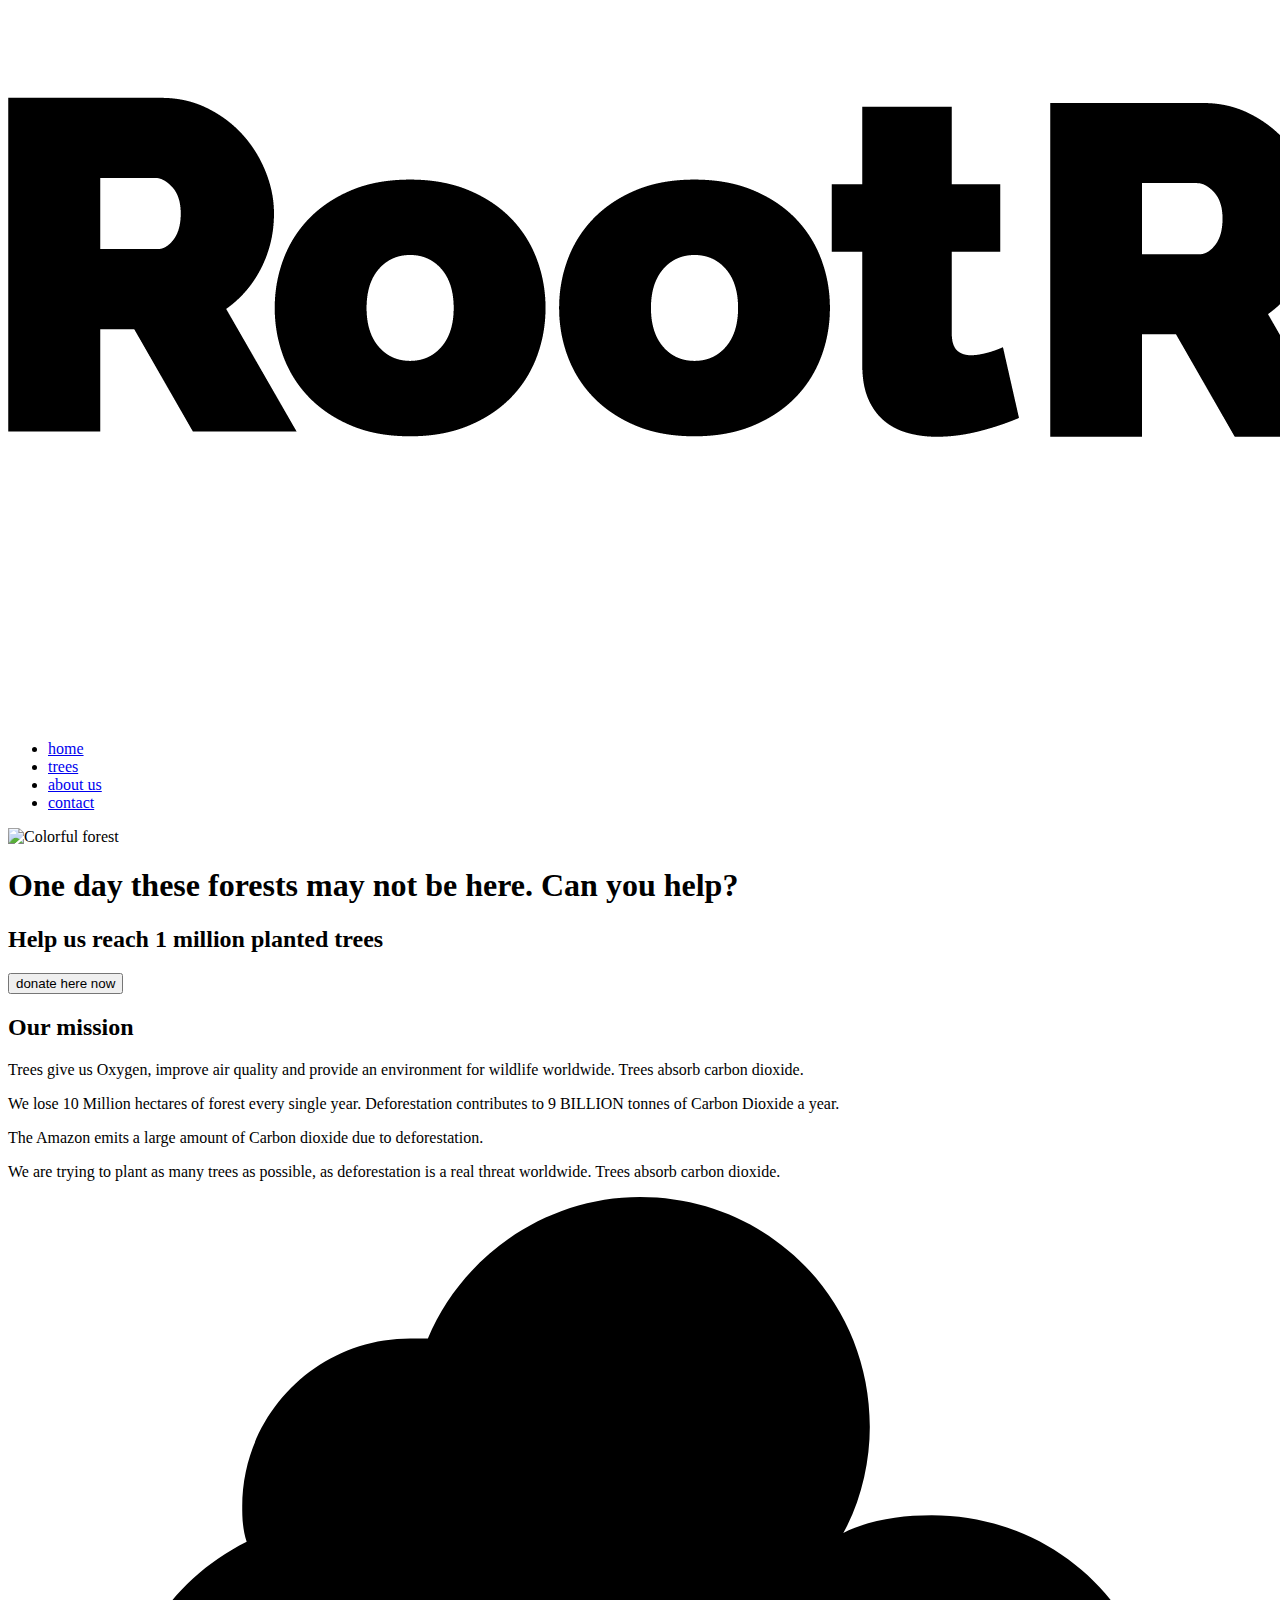
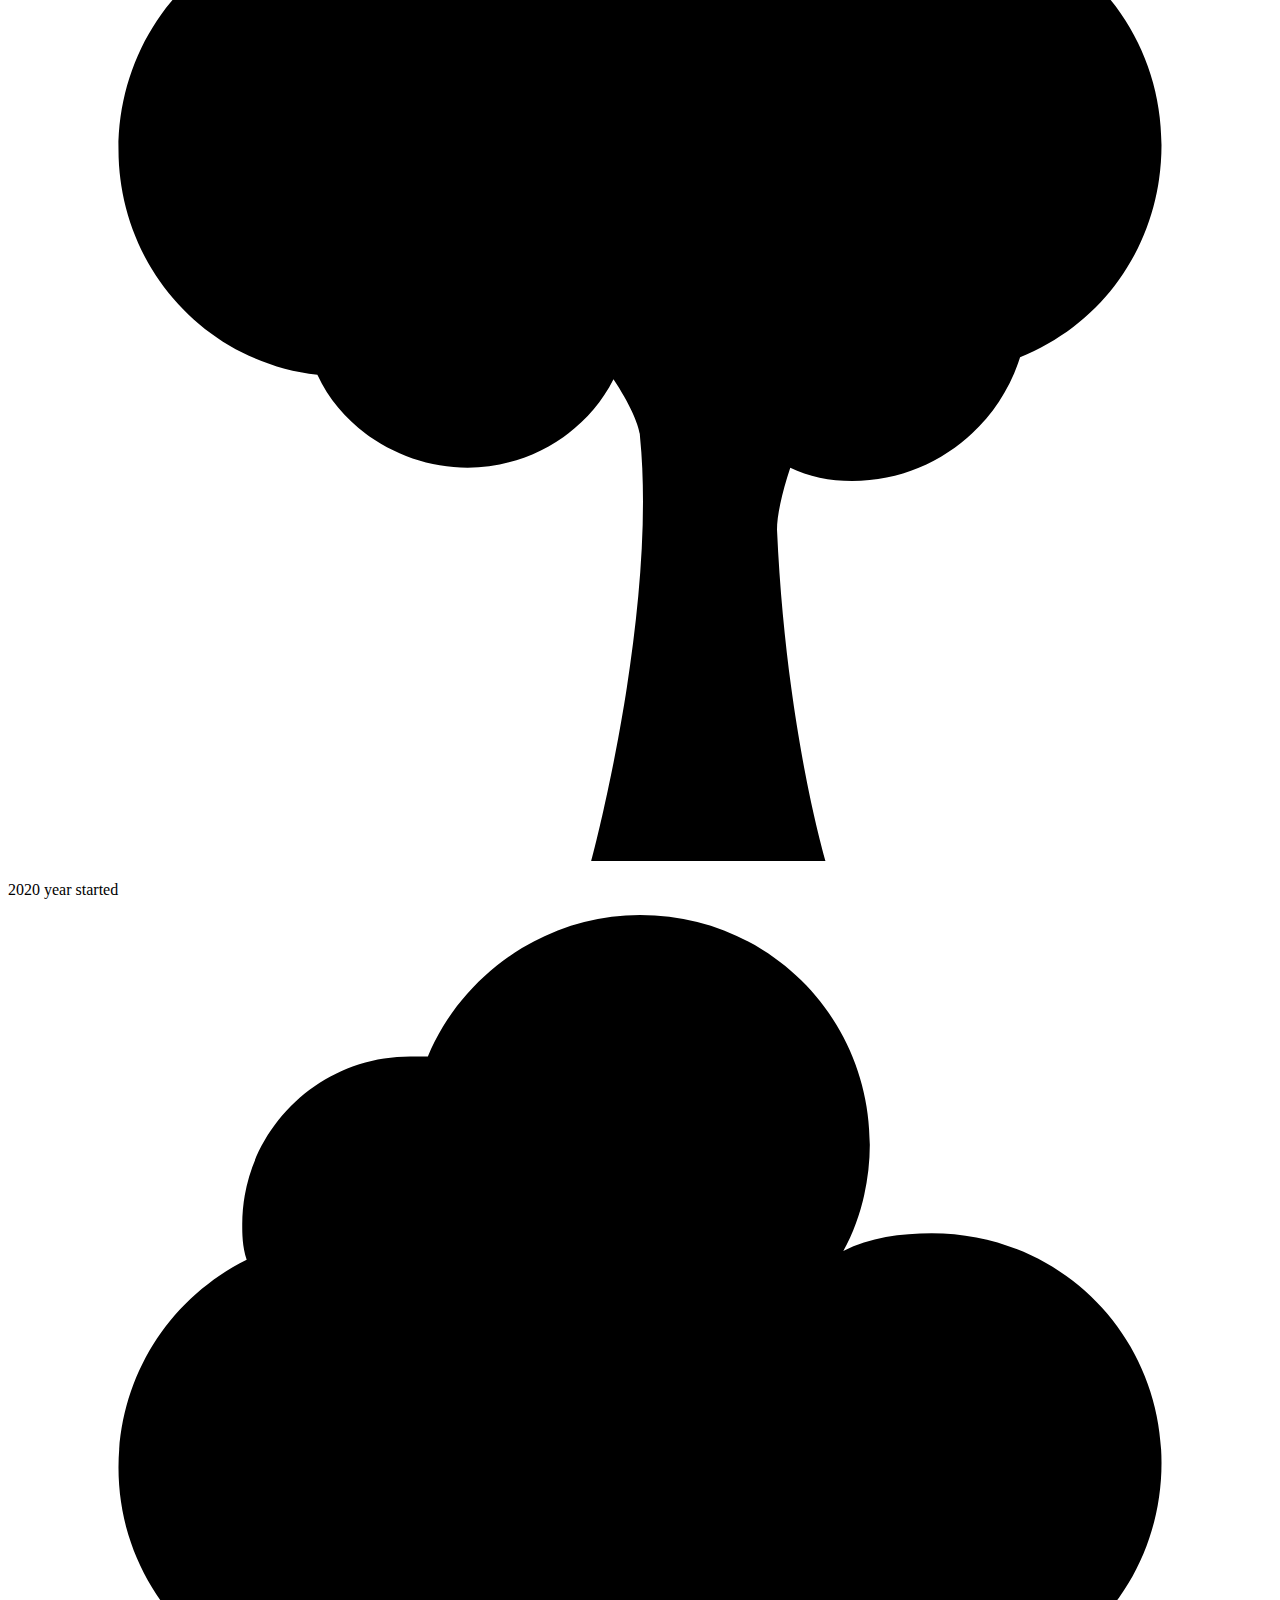
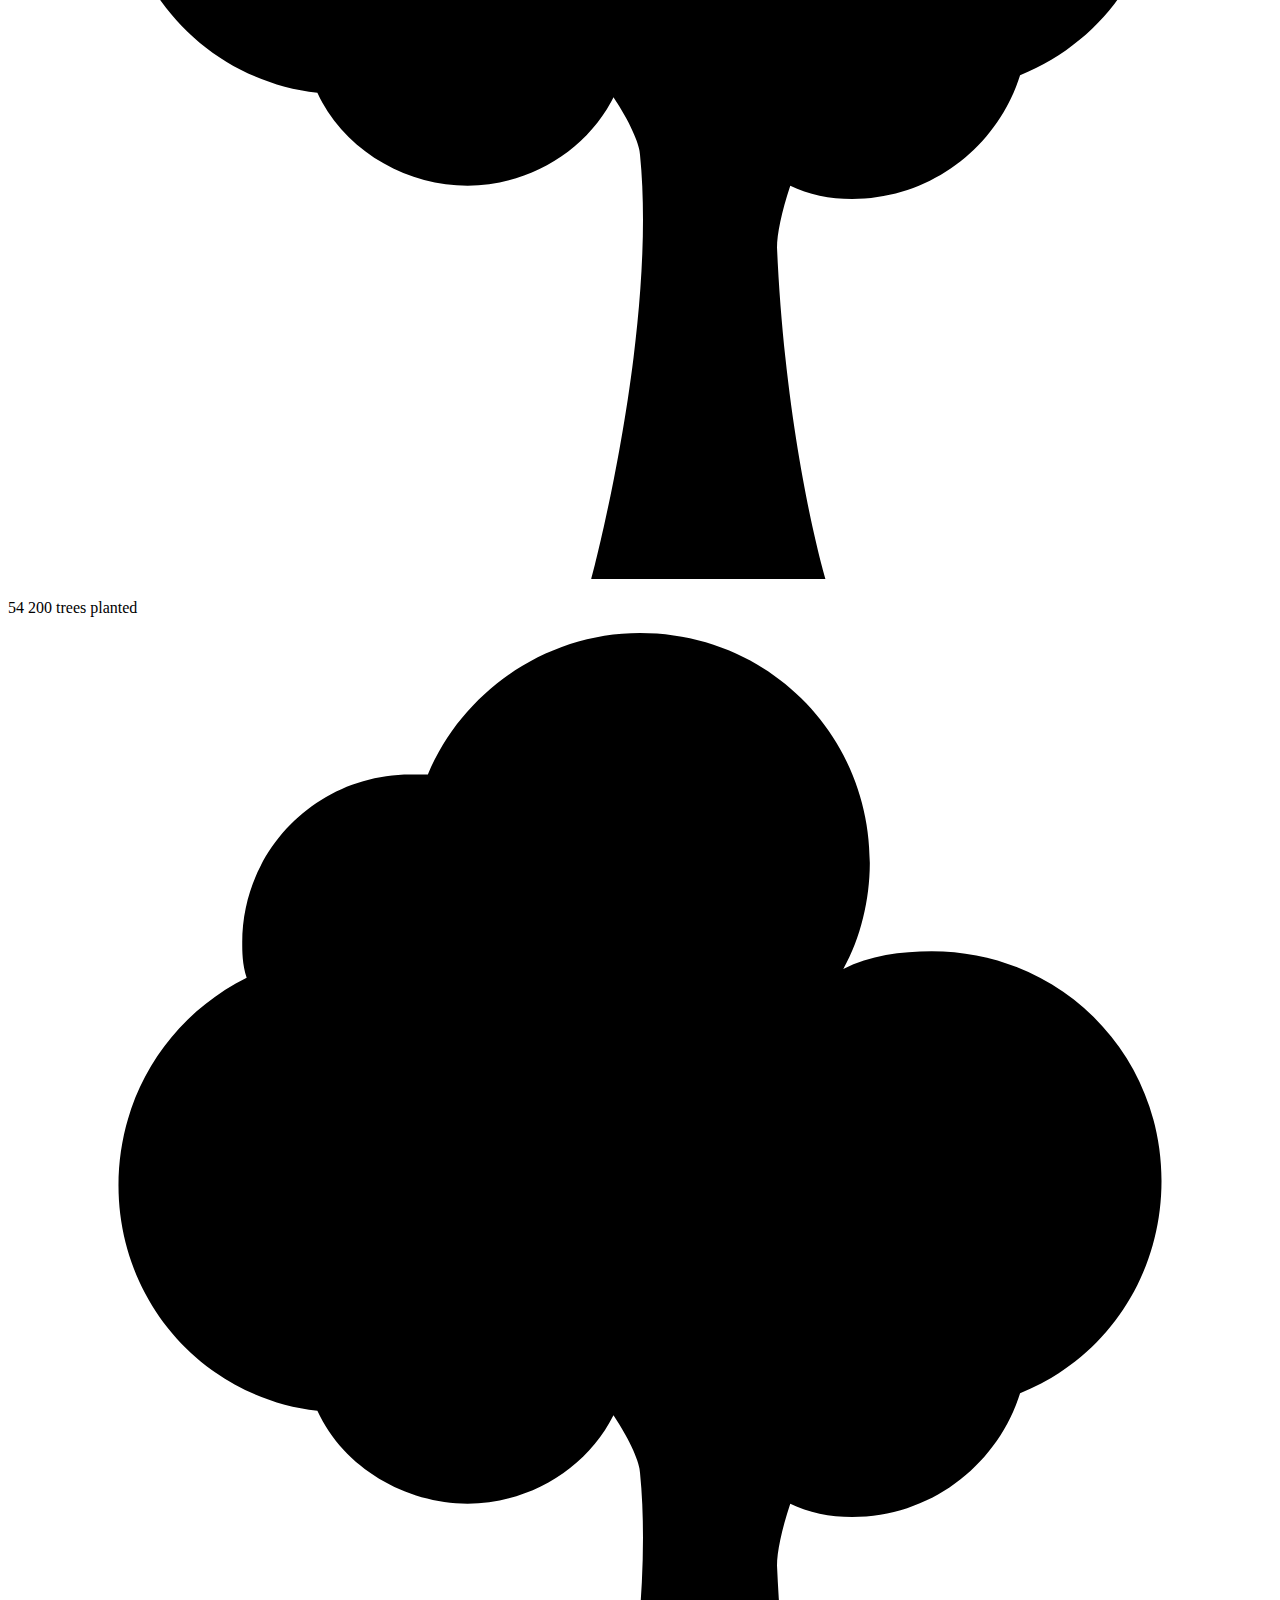
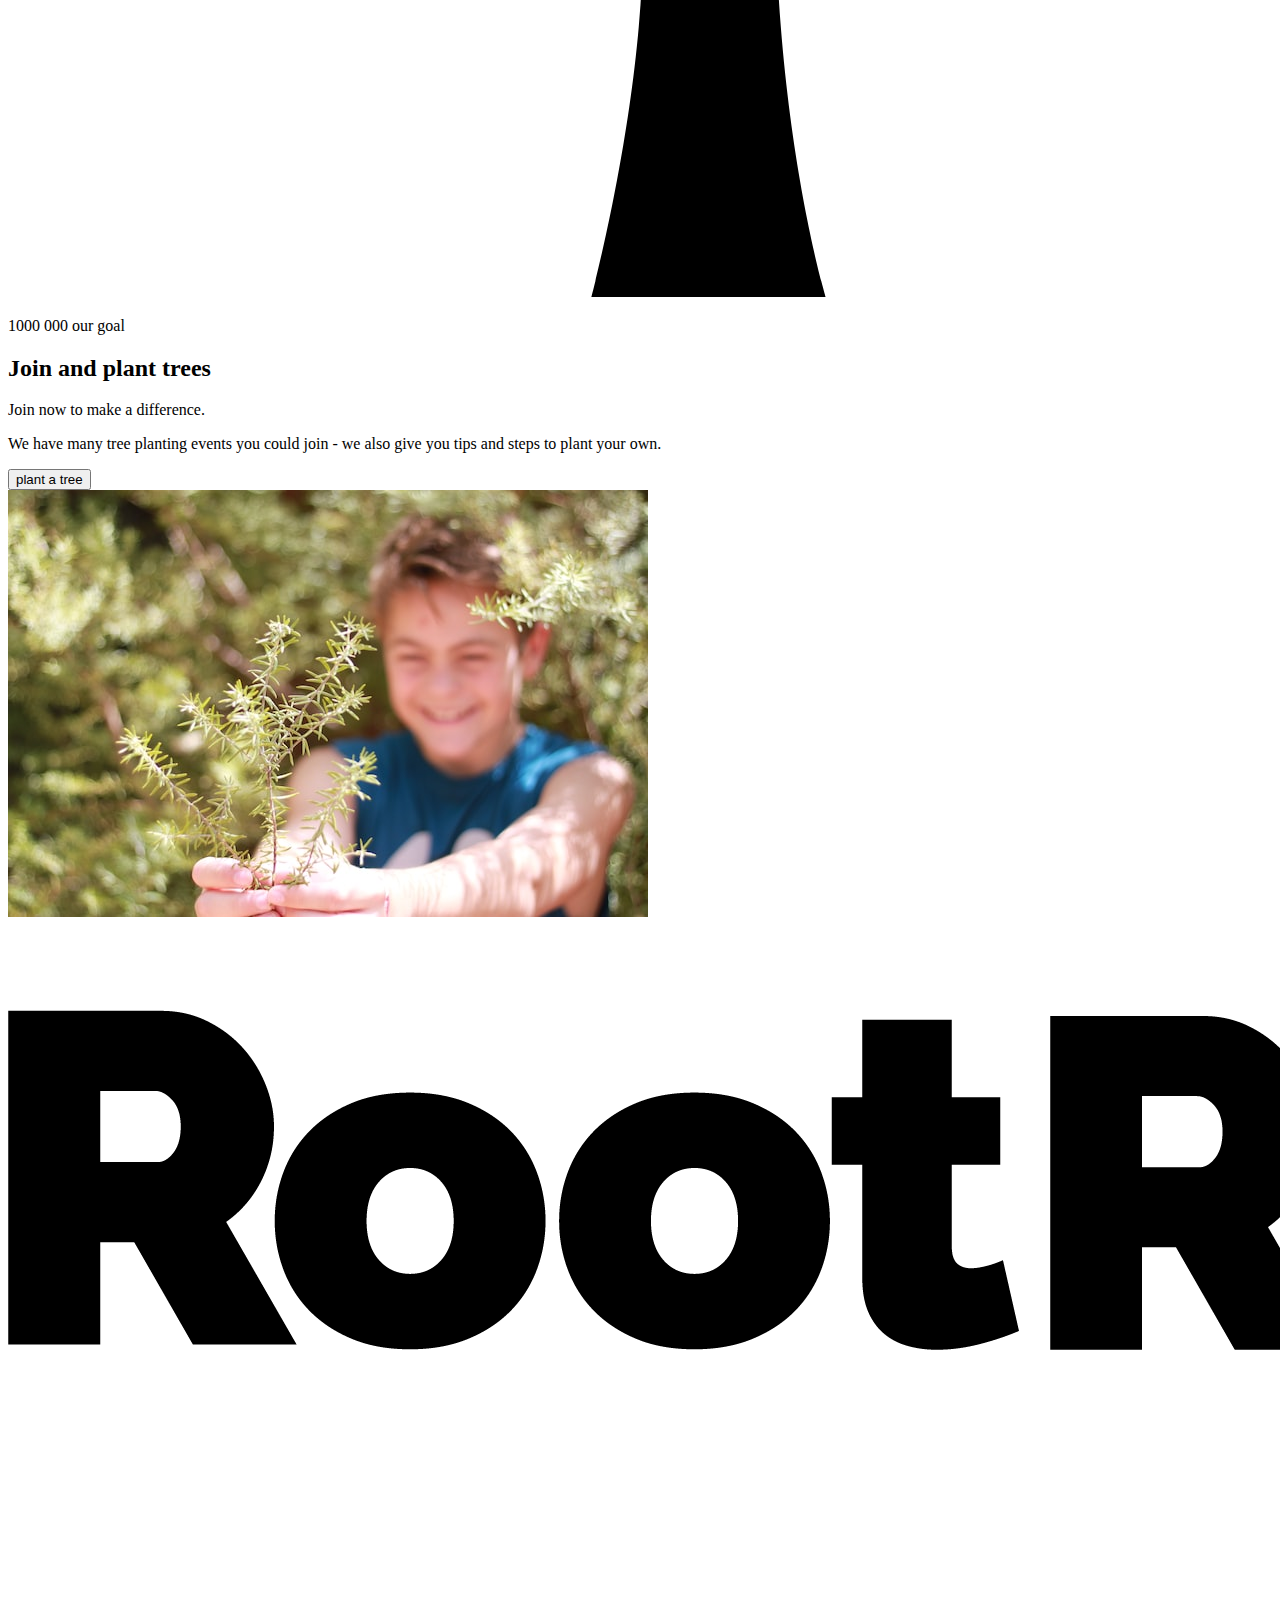
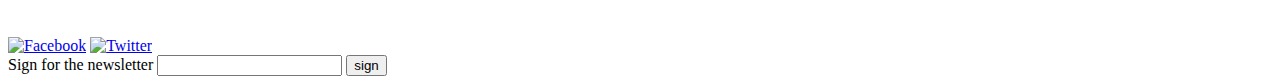
==== index.html @ b2f01d82 "Update index.html" ====
<!DOCTYPE html>
<html lang="en">
<head>
    <meta charset="UTF-8">
    <meta name="viewport" content="width=device-width, initial-scale=1.0">
    <meta name="description" content="RootRise: Restoring forests and empowering communities through tree planting and education.">
    <title>RootRise | Restoring Forests</title>
    <link rel="stylesheet" href="styles.css">
</head>
<body>
    <header>
        <div class="logo">
            <img src="assets/logo.png" alt="RootRise Logo">
        </div>  
        <nav>
            <ul>
                <li><a href="index.html">home</a></li>
                <li><a href="trees.html">trees</a></li>
                <li><a href="about.html">about us</a></li>
                <li><a href="contact.html">contact</a></li>
            </ul>
        </nav>
    </header>
    <main>
        <section class="hero">
            <img src="assets/forest.jpg" alt="Colorful forest">
            <div class="hero-text">
                <h1>One day these forests may not be here. Can you help?</h1>
            </div>
            <div class="hero-donate">
                <h2>Help us reach 1 million planted trees</h2>
                <button>donate here now</button>
            </div>
        </section>
        <section class="mission">
            <h2>Our mission</h2>
            <p>Trees give us Oxygen, improve air quality and provide an environment for wildlife worldwide. Trees absorb carbon dioxide.</p>
            <p>We lose 10 Million hectares of forest every single year. Deforestation contributes to 9 BILLION tonnes of Carbon Dioxide a year.</p>
            <p>The Amazon emits a large amount of Carbon dioxide due to deforestation.</p>
            <p>We are trying to plant as many trees as possible, as deforestation is a real threat worldwide. Trees absorb carbon dioxide.</p>
            <div class="stats">
                <div class="stat">
                    <img src="assets/tree-svgrepo-com.svg" alt="Tree icon">
                    <p>2020 year started</p>
                </div>
                <div class="stat">
                    <img src="assets/tree-svgrepo-com.svg" alt="Tree icon">
                    <p>54 200 trees planted</p>
                </div>
                <div class="stat">
                    <img src="assets/tree-svgrepo-com.svg" alt="Tree icon">
                    <p>1000 000 our goal</p>
                </div>
            </div>
        </section>
        <section class="join">
            <div class="join-text">
                <h2>Join and plant trees</h2>
                <p>Join now to make a difference.</p>
                <p>We have many tree planting events you could join - we also give you tips and steps to plant your own.</p>
                <button>plant a tree</button>
            </div>
            <div class="join-image">
                <img src="assets/planting.jpg" alt="Person holding a small plant">
            </div>
        </section>
    </main>
    <footer>
        <div class="footer-logo">
            <img src="assets/logo.png" alt="RootRise Logo">
        </div>
        <div class="social-media">
            <a href="#"><img src="assets/facebook-icon.png" alt="Facebook"></a>
            <a href="#"><img src="assets/twitter-icon.png" alt="Twitter"></a>
        </div>
        <div class="newsletter">
            <form>
                <label for="email">Sign for the newsletter</label>
                <input type="email" id="email" name="email">
                <button type="submit">sign</button>
            </form>
        </div>
    </footer>
</body>
</html>
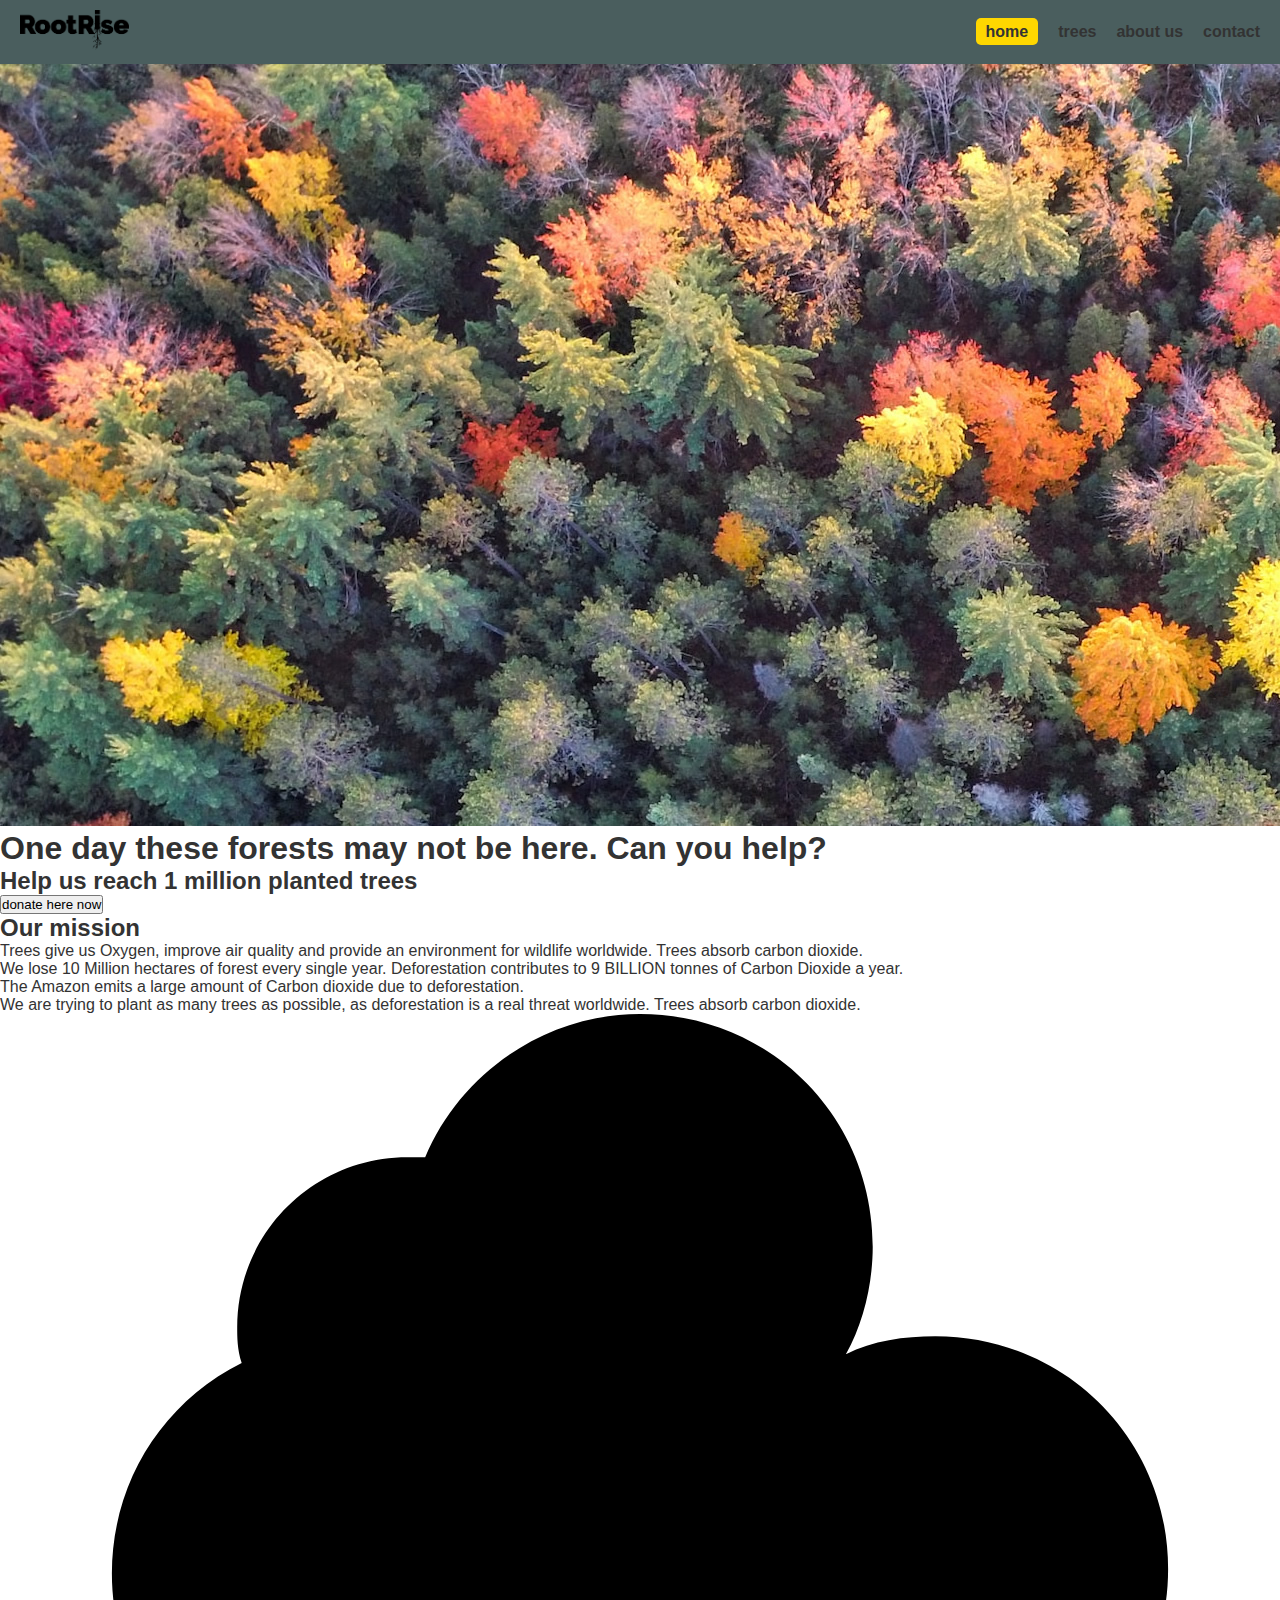
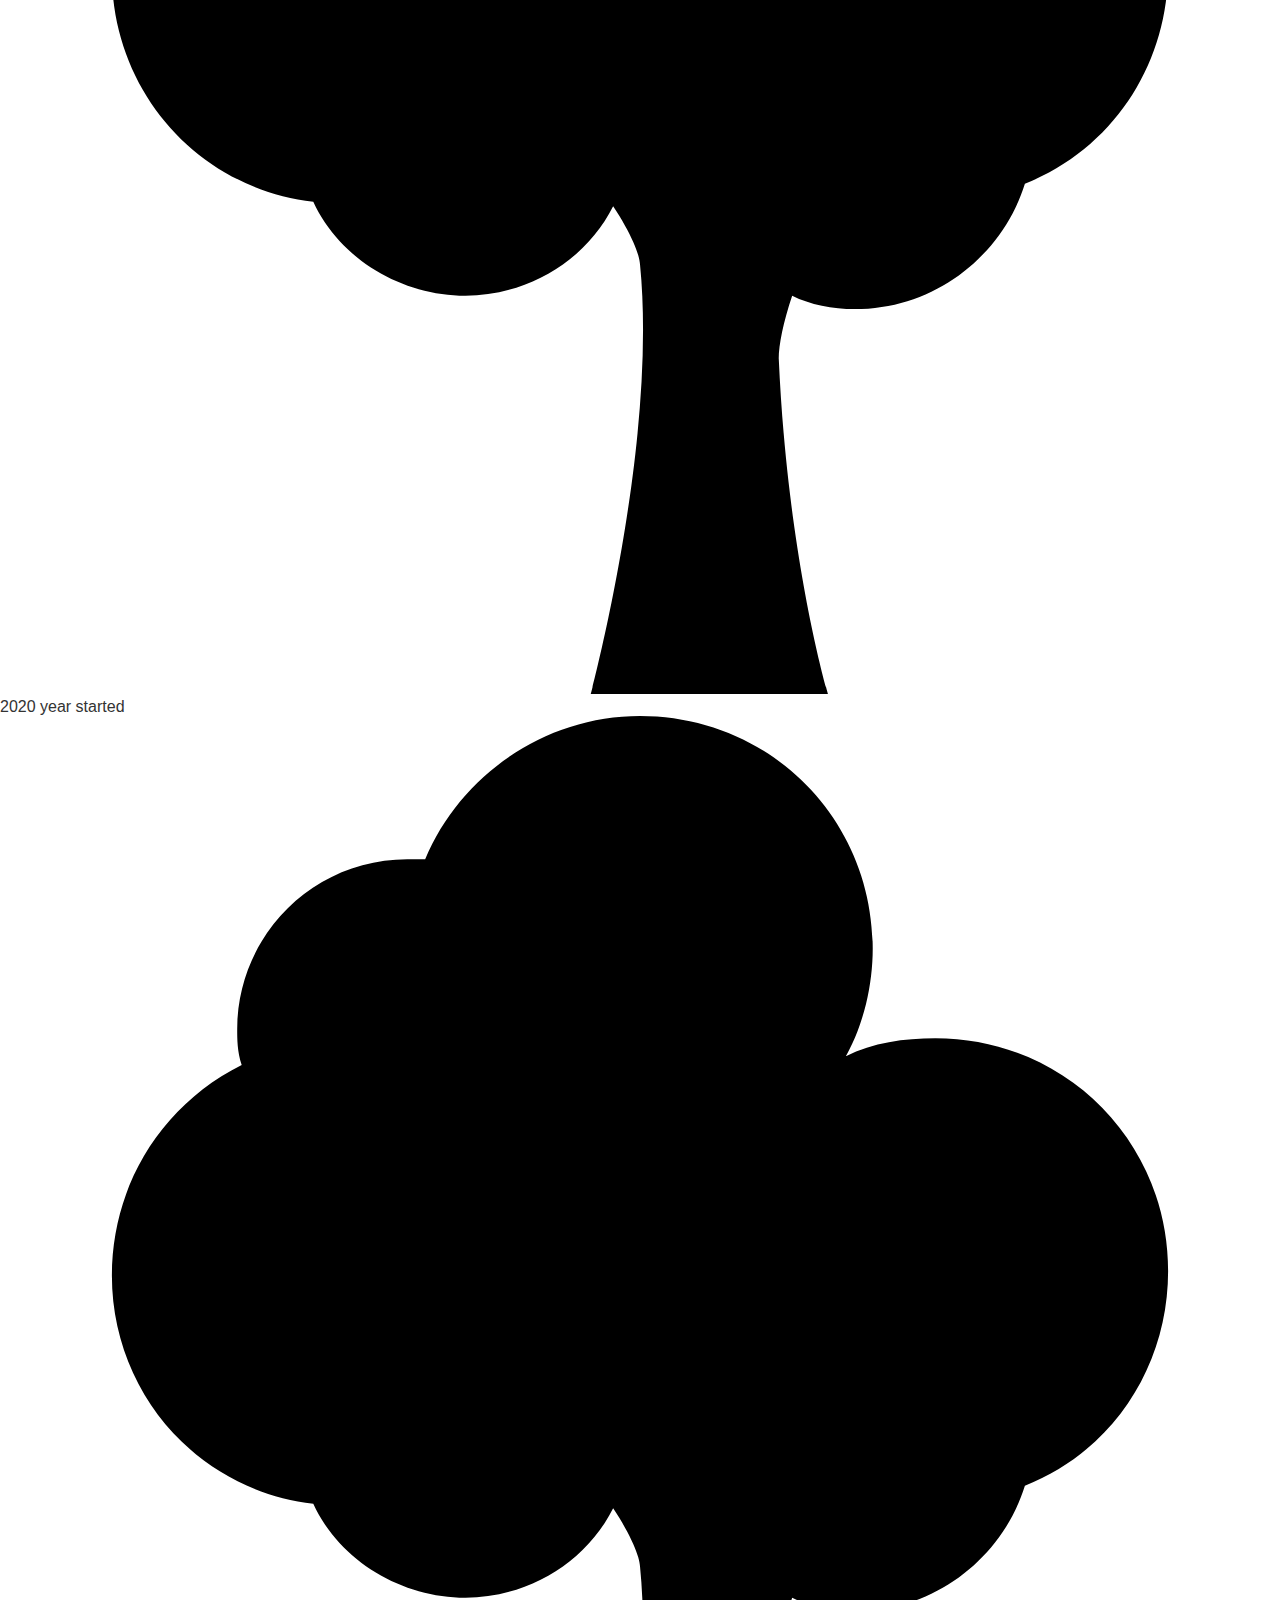
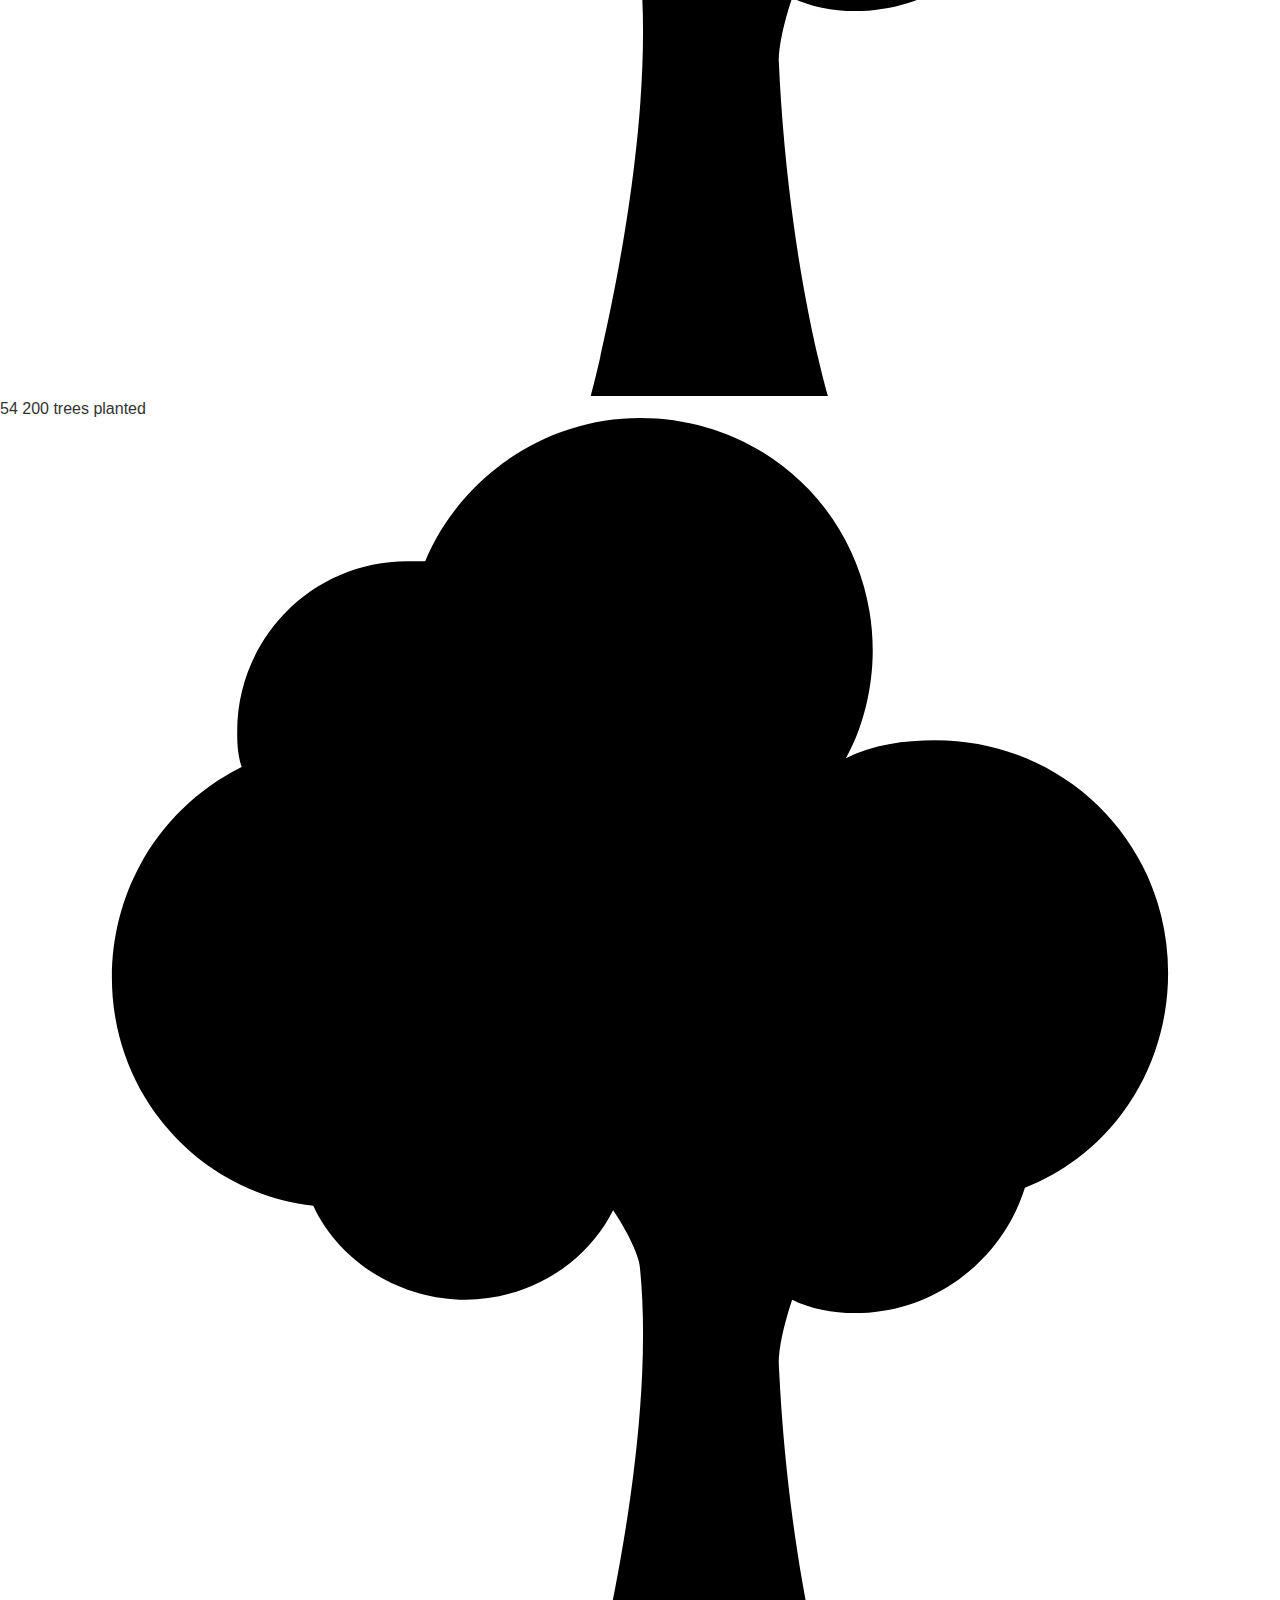
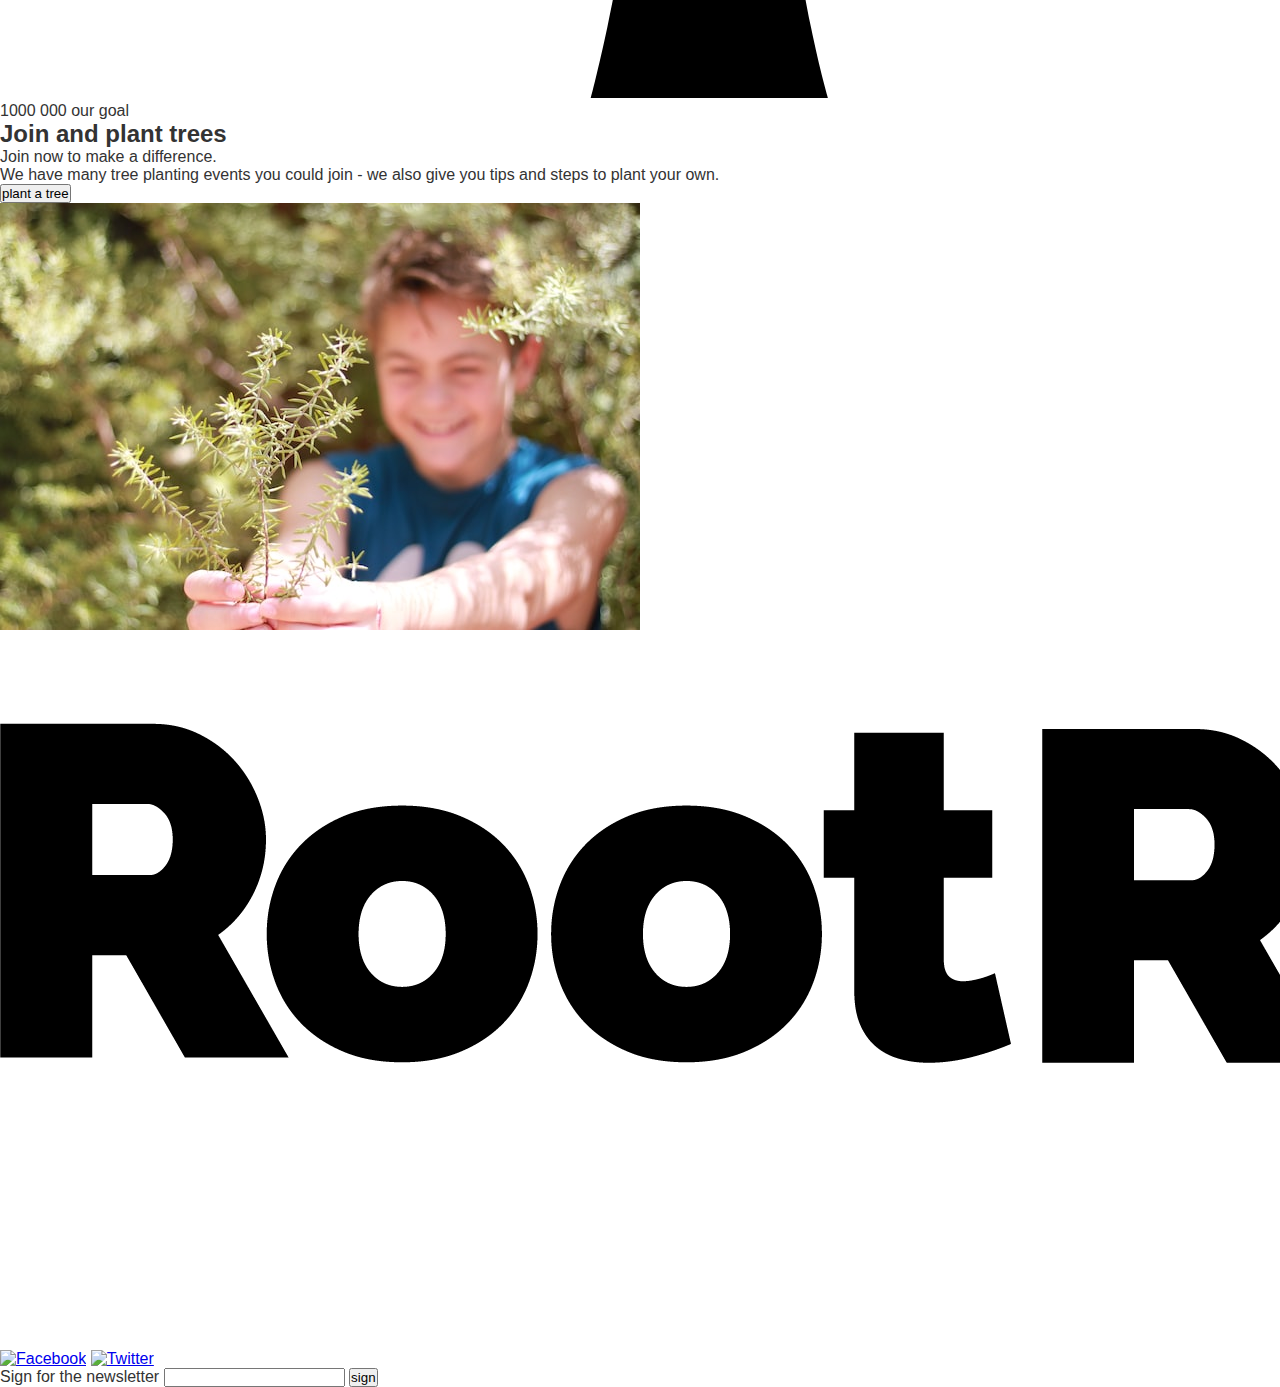
==== commit 948db8d7: "Update index.html" ====
--- a/index.html
+++ b/index.html
@@ -14,7 +14,7 @@
         </div>  
         <nav>
             <ul>
-                <li><a href="index.html">home</a></li>
+                <li><a href="index.html" class="active">home</a></li>
                 <li><a href="trees.html">trees</a></li>
                 <li><a href="about.html">about us</a></li>
                 <li><a href="contact.html">contact</a></li>
--- a/styles.css
+++ b/styles.css
@@ -0,0 +1,46 @@
+/* Reset default styles */
+* {
+    margin: 0;
+    padding: 0;
+    box-sizing: border-box;
+}
+
+body {
+    font-family: Arial, sans-serif;
+    color: #333;
+}
+
+/* Header */
+header {
+    background-color: #4A5E5E;
+    padding: 10px 20px;
+    display: flex;
+    justify-content: space-between;
+    align-items: center;
+}
+
+.logo img {
+    height: 40px;
+}
+
+nav ul {
+    list-style: none;
+    display: flex;
+    gap: 20px;
+}
+
+nav a {
+    color: #333;
+    text-decoration: none;
+    font-weight: bold;
+}
+
+nav a:hover {
+    color: #FFD700;
+}
+/* Highlight active nav link */
+nav ul li a.active {
+    background-color: #FFD700;
+    padding: 5px 10px;
+    border-radius: 5px;
+}
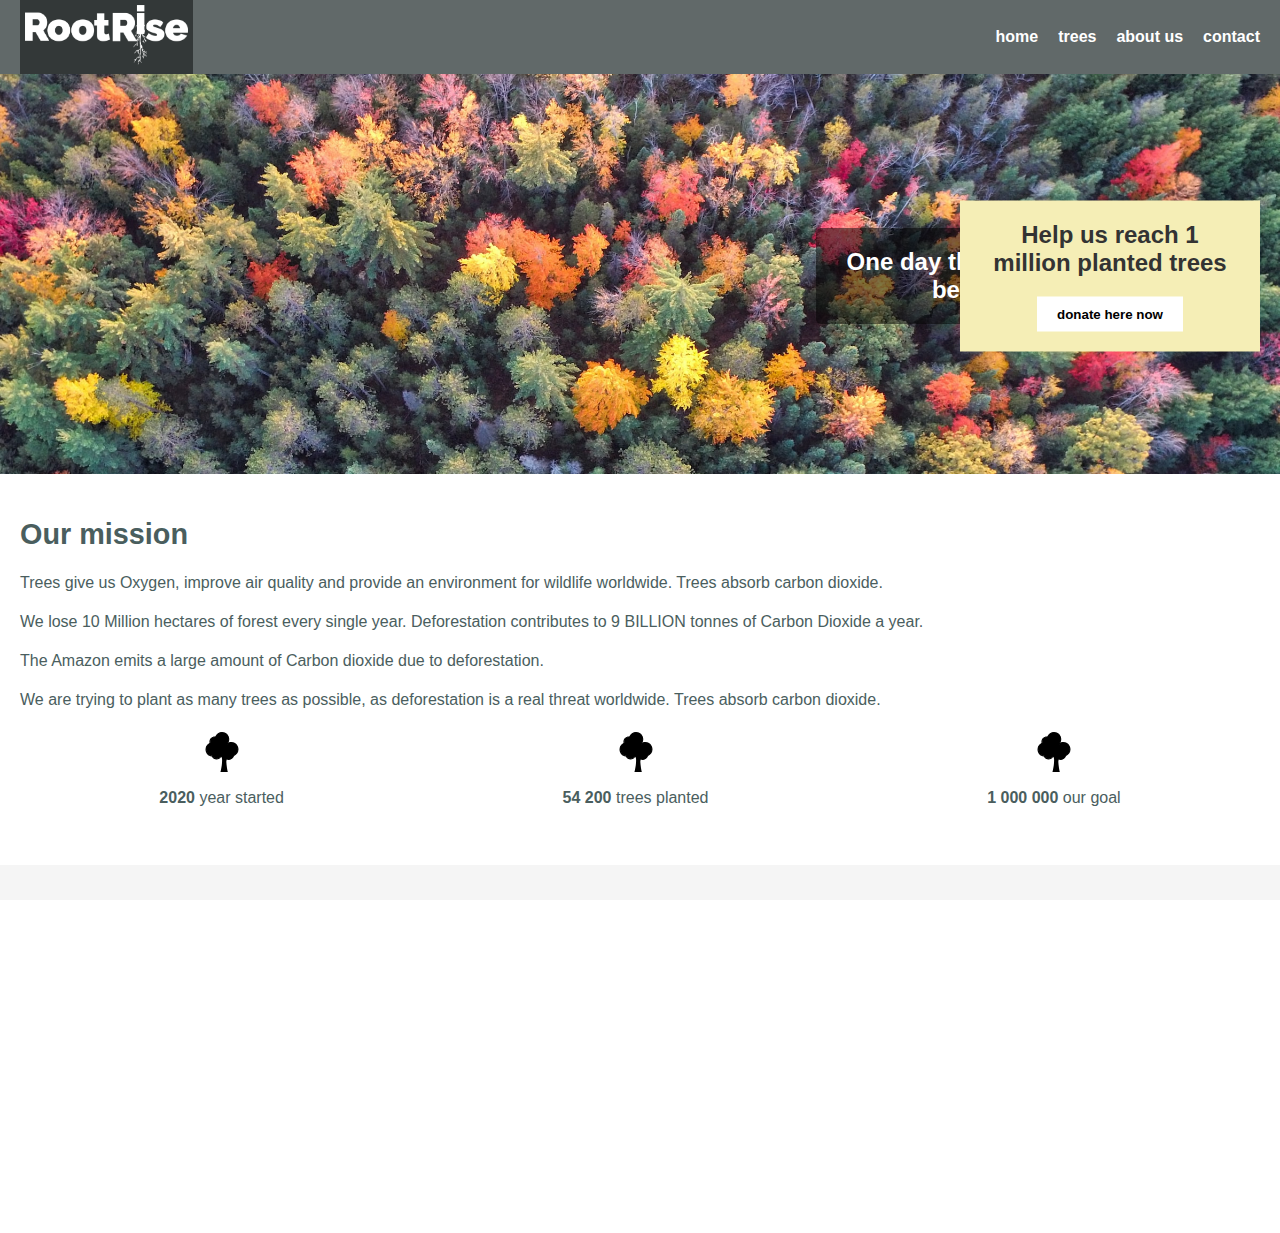
==== commit 8e9d0b8c: "Added pages and pictures" ====
--- a/index.html
+++ b/index.html
@@ -10,11 +10,11 @@
 <body>
     <header>
         <div class="logo">
-            <img src="assets/logo.png" alt="RootRise Logo">
+            <img src="assets/Rootrise_white.png" alt="RootRise Logo">
         </div>  
         <nav>
             <ul>
-                <li><a href="index.html" class="active">home</a></li>
+                <li><a href="index.html">home</a></li>
                 <li><a href="trees.html">trees</a></li>
                 <li><a href="about.html">about us</a></li>
                 <li><a href="contact.html">contact</a></li>
@@ -29,7 +29,7 @@
             </div>
             <div class="hero-donate">
                 <h2>Help us reach 1 million planted trees</h2>
-                <button>donate here now</button>
+                <a href="donate.html"><button>donate here now</button></a>
             </div>
         </section>
         <section class="mission">
@@ -40,16 +40,16 @@
             <p>We are trying to plant as many trees as possible, as deforestation is a real threat worldwide. Trees absorb carbon dioxide.</p>
             <div class="stats">
                 <div class="stat">
-                    <img src="assets/tree-svgrepo-com.svg" alt="Tree icon">
-                    <p>2020 year started</p>
+                    <img src="assets/tree.svg" alt="Tree icon">
+                    <p><b>2020</b> year started</p>
                 </div>
                 <div class="stat">
-                    <img src="assets/tree-svgrepo-com.svg" alt="Tree icon">
-                    <p>54 200 trees planted</p>
+                    <img src="assets/tree.svg" alt="Tree icon">
+                    <p><b>54 200</b> trees planted</p>
                 </div>
                 <div class="stat">
-                    <img src="assets/tree-svgrepo-com.svg" alt="Tree icon">
-                    <p>1000 000 our goal</p>
+                    <img src="assets/tree.svg" alt="Tree icon">
+                    <p><b>1 000 000</b> our goal</p>
                 </div>
             </div>
         </section>
@@ -58,7 +58,7 @@
                 <h2>Join and plant trees</h2>
                 <p>Join now to make a difference.</p>
                 <p>We have many tree planting events you could join - we also give you tips and steps to plant your own.</p>
-                <button>plant a tree</button>
+                <a href="donate.html"><button>plant a tree</button></a>
             </div>
             <div class="join-image">
                 <img src="assets/planting.jpg" alt="Person holding a small plant">
@@ -70,11 +70,11 @@
             <img src="assets/logo.png" alt="RootRise Logo">
         </div>
         <div class="social-media">
-            <a href="#"><img src="assets/facebook-icon.png" alt="Facebook"></a>
-            <a href="#"><img src="assets/twitter-icon.png" alt="Twitter"></a>
+            <a href="#"><img src="assets/facebook.png" alt="Facebook"></a>
+            <a href="#"><img src="assets/twitter.png" alt="Twitter"></a>
         </div>
         <div class="newsletter">
-            <form>
+            <form action="thank-you.html">
                 <label for="email">Sign for the newsletter</label>
                 <input type="email" id="email" name="email">
                 <button type="submit">sign</button>
--- a/styles.css
+++ b/styles.css
@@ -12,17 +12,20 @@
 
 /* Header */
 header {
-    background-color: #4A5E5E;
-    padding: 10px 20px;
+    background-color: #616969;
+    padding: 0px 20px;
     display: flex;
     justify-content: space-between;
     align-items: center;
 }
+.logo {
+    background-color: #00000077; /* Black background */
+    padding: 5px; /* Add some padding for spacing */
+}
 
 .logo img {
-    height: 40px;
-}
-
+    height: 60px;
+}
 nav ul {
     list-style: none;
     display: flex;
@@ -30,17 +33,652 @@
 }
 
 nav a {
-    color: #333;
+    color: white;
     text-decoration: none;
     font-weight: bold;
-}
+    transition: background-color 0.3s, color 0.3s; /* Smooth effect */
+}
+
 
 nav a:hover {
-    color: #FFD700;
-}
+    background-color: #FFF9C4; /* Soft yellow */
+    color: black;              /* Text becomes black for contrast */
+    padding: 5px 10px;
+    border-radius: 5px;
+}
+
 /* Highlight active nav link */
 nav ul li a.active {
     background-color: #FFD700;
     padding: 5px 10px;
     border-radius: 5px;
-}
+    color: black;
+}
+/* Hero Section */
+.hero {
+    position: relative;
+    width: 100%;
+}
+
+.hero img {
+    width: 100%;
+    height: 400px;
+    object-fit: cover;
+}
+
+.hero-text {
+    position: absolute;
+    top: 50%;
+    right: 5%;
+    transform: translateY(-50%);
+    background-color: rgba(0, 0, 0, 0.5); /* Dark semi-transparent box */
+    color: white;
+    padding: 20px;
+    border-radius: 5px;
+    max-width: 400px;
+    text-align: center;
+}
+.hero-text h1 {
+    font-size: 1.5em;
+    margin: 0;
+}
+
+.hero-text p {
+    margin: 10px 0 0;
+}
+
+/* Responsive adjustments */
+@media (max-width: 768px) {
+    .hero-text {
+        position: static;
+        transform: none;
+        background-color: rgba(0, 0, 0, 0.6);
+        width: 100%;
+        text-align: center;
+        padding: 15px;
+        margin-top: 0px;
+    }
+}
+.hero-donate {
+    position: absolute;
+    top: 50%;
+    right: 20px;
+    transform: translateY(-50%);
+    background-color: #FFF9C4; /* Lime green as in the design */
+    padding: 20px;
+    text-align: center;
+    width: 300px;
+}
+
+.hero-donate h2 {
+    font-size: 1.5em;
+    margin-bottom: 20px;
+}
+
+.hero-donate button {
+    background-color: #fff;
+    border: none;
+    padding: 10px 20px;
+    font-weight: bold;
+    cursor: pointer;
+}
+
+@media (max-width: 768px) {
+    .hero-donate {
+        position: static;
+        transform: none;
+        margin: 10px auto;
+    }
+}
+.mission {
+    padding: 40px 20px;
+    color: #4A5E5E;
+}
+
+.mission h2 {
+    font-size: 1.8em;
+    margin-bottom: 20px;
+}
+
+.mission p {
+    margin-bottom: 15px;
+    line-height: 1.5;
+}
+
+.stats {
+    display: flex;
+    justify-content: space-around;
+    margin-top: 20px;
+}
+
+.stat {
+    text-align: center;
+}
+
+.stat img {
+    height: 40px;
+    margin-bottom: 10px;
+}
+
+.stat p {
+    font-size: 1em;
+}
+.join {
+    display: flex;
+    align-items: center;
+    padding: 40px 20px;
+    background-color: #F5F5F5;
+}
+
+.join-text {
+    flex: 1;
+    padding-right: 20px;
+}
+
+.join-text h2 {
+    font-size: 1.8em;
+    margin-bottom: 20px;
+    color: #4A5E5E;
+}
+
+.join-text p {
+    margin-bottom: 15px;
+    line-height: 1.5;
+}
+
+.join-text button {
+    background-color: #FFD700;
+    border: none;
+    padding: 10px 20px;
+    font-weight: bold;
+    cursor: pointer;
+}
+
+.join-image img {
+    width: 300px;
+    height: auto;
+}
+footer {
+    display: flex;
+    justify-content: space-between;
+    align-items: center;
+    padding: 20px;
+    background-color: #FFF9C4;
+}
+
+.footer-logo img {
+    height: 40px;
+}
+
+.social-media img {
+    width: 24px;
+    margin: 0 10px;
+}
+
+.newsletter form {
+    display: flex;
+    align-items: center;
+}
+
+.newsletter label {
+    margin-right: 10px;
+}
+
+.newsletter input {
+    padding: 5px;
+    margin-right: 10px;
+}
+
+.newsletter button {
+    background-color: #FFD700;
+    border: none;
+    padding: 5px 10px;
+    cursor: pointer;
+}
+/* About Page Hero Section */
+.hero-text h1 {
+    text-align: right;
+    right: 20px;
+    left: auto;
+}
+.thank-you {
+    padding: 40px 20px;
+    text-align: center;
+}
+
+.thank-you h1 {
+    font-size: 2em;
+    color: #4A5E5E;
+    margin-bottom: 20px;
+}
+
+.thank-you p {
+    margin-bottom: 20px;
+    line-height: 1.5;
+}
+
+.thank-you a {
+    color: #FFD700;
+    text-decoration: none;
+    font-weight: bold;
+}
+.about {
+    padding: 40px 20px;
+    color: #4A5E5E;
+}
+
+.about h2 {
+    font-size: 1.8em;
+    margin-bottom: 20px;
+}
+
+.about p {
+    margin-bottom: 15px;
+    line-height: 1.5;
+}
+.team {
+    display: flex;
+    flex-direction: row;
+    padding: 40px 20px;
+    background-color: #F5F5F5;
+}
+
+.team-image img {
+    width: 300px;
+    margin-right: 20px;
+}
+
+.team-text {
+    flex: 1;
+    display: flex;
+    flex-direction: row;
+}
+
+.team-text h2 {
+    font-size: 1.8em;
+    margin-bottom: 20px;
+    color: #4A5E5E;
+}
+
+.team-text p {
+    margin-bottom: 15px;
+}
+
+.team-text button {
+    background-color: #FFD700;
+    padding: 10px 20px;
+    border: none;
+    cursor: pointer;
+    margin-right: 10px;
+}
+
+.team-text .stats {
+    display: flex;
+    flex-direction: column;
+    gap: 20px;
+    margin-top: 20px;
+    
+}
+
+.team-text .stat {
+    text-align: center;
+    display: flex;
+    flex-direction: row;
+}
+
+.team-text .stat img {
+    height: 40px;
+    margin-bottom: 10px;
+}
+.hero img[src="assets/trees-hero.jpg"] {
+    height: 350px;
+}
+.tree-info {
+    padding: 40px 20px;
+    color: #4A5E5E;
+}
+
+.tree-info h2 {
+    font-size: 1.8em;
+    margin-bottom: 20px;
+}
+
+.tree-info p {
+    margin-bottom: 15px;
+}
+.team-text button {
+    background-color: #FFD700;
+    padding: 10px 20px;
+    border: none;
+}
+
+.team-text .stats {
+    display: flex;
+    margin-top: 20px;
+}
+
+.team-text .stat {
+    text-align: center;
+    margin: 0 10px;
+}
+
+.team-text .stat img {
+    height: 40px;
+    margin-bottom: 10px;
+}
+.tree-info {
+    padding: 40px 20px;
+    color: #4A5E5E;
+}
+
+.tree-info h2 {
+    font-size: 1.8em;
+    margin-bottom: 20px;
+}
+
+.tree-info p {
+    margin-bottom: 15px;
+}
+.tree-stats {
+    padding: 40px 20px;
+    text-align: center;
+}
+
+.tree-stats h2 {
+    font-size: 1.8em;
+    margin-bottom: 20px;
+    color: #4A5E5E;
+}
+
+.tree-stats .stats {
+    display: flex;
+    margin: 20px 0;
+}
+
+.tree-stats .stat {
+    margin: 0 10px;
+}
+
+.tree-stats .stat img {
+    height: 40px;
+    margin-bottom: 10px;
+}
+
+.tree-stats button {
+    background-color: #FFD700;
+    padding: 10px 20px;
+    border: none;
+}
+.hero img[src="assets/team.jpg"] {
+    height: 350px;
+}
+.contact-info {
+    padding: 40px 20px;
+    text-align: center;
+    color: #4A5E5E;
+}
+
+.contact-info h2 {
+    font-size: 1.8em;
+    margin-bottom: 20px;
+}
+
+.contact-info p {
+    margin-bottom: 10px;
+}
+
+.contact-info a {
+    color: #FFD700;
+    text-decoration: none;
+}
+.contact-info {
+    padding: 40px 20px;
+    text-align: center;
+    color: #4A5E5E;
+}
+
+.contact-info h2 {
+    font-size: 1.8em;
+    margin-bottom: 20px;
+}
+
+.contact-info p {
+    margin-bottom: 10px;
+}
+
+.contact-info a {
+    color: #FFD700;
+    text-decoration: none;
+}
+.contact-info {
+    padding: 40px 20px;
+    text-align: center;
+    color: #4A5E5E;
+}
+
+.contact-info h2 {
+    font-size: 1.8em;
+    margin-bottom: 20px;
+}
+
+.contact-info p {
+    margin-bottom: 10px;
+}
+
+.contact-info a {
+    color: #FFD700;
+    text-decoration: none;
+}
+.contact-form {
+    padding: 40px 20px;
+    text-align: center;
+    color: #4A5E5E;
+}
+
+.contact-form h2 {
+    font-size: 1.8em;
+    margin-bottom: 20px;
+}
+
+.contact-form form {
+    display: flex;
+    flex-direction: column;
+    align-items: center;
+}
+
+.contact-form label {
+    margin-bottom: 5px;
+}
+
+.contact-form input,
+.contact-form textarea {
+    width: 300px;
+    padding: 5px;
+    margin-bottom: 10px;
+}
+
+.contact-form button {
+    background-color: #FFF9C4;
+    padding: 10px 20px;
+    border: none;
+}
+.hero img {
+    width: 100%;
+    height: 400px;
+    object-fit: cover;
+    border: none; /* Remove any default border */
+}
+
+.hero-donate {
+    position: absolute;
+    top: 50%;
+    right: 20px;
+    transform: translateY(-50%);
+    background-color: #f5eeb6;
+    padding: 20px;
+    text-align: center;
+    border: none; /* Remove any default border */
+}
+
+.hero-donate button {
+    background-color: #fff;
+    border: none;
+    padding: 10px 20px;
+    font-weight: bold;
+    cursor: pointer;
+}
+html, body {
+    height: 100%;
+    margin: 0;
+}
+
+body {
+    display: flex;
+    flex-direction: column;
+    min-height: 100vh;
+}
+
+main {
+    flex: 1 0 auto;
+}
+
+footer {
+    flex-shrink: 0;
+}
+.contact-form {
+    padding: 40px 20px;
+    text-align: center;
+    color: #4A5E5E;
+}
+
+.contact-form h2 {
+    font-size: 1.8em;
+    margin-bottom: 20px;
+}
+
+.contact-form form {
+    display: flex;
+    flex-direction: column;
+    align-items: center;
+}
+
+.contact-form label {
+    margin-bottom: 5px;
+}
+
+.contact-form input,
+.contact-form textarea {
+    width: 300px;
+    padding: 5px;
+    margin-bottom: 10px;
+}
+
+.contact-form button {
+    background-color: #FFD700;
+    padding: 10px 20px;
+    border: none;
+}.donate-page img {
+    width: 100%;
+    height: 250px;
+    object-fit: cover;
+    object-position: center;
+}.thank-you {
+    padding: 40px 20px;
+    text-align: center;
+    color: #4A5E5E;
+}
+
+.thank-you h1 {
+    font-size: 2em;
+    margin-bottom: 20px;
+}
+
+.thank-you p {
+    margin-bottom: 15px;
+}
+
+.thank-you a {
+    color: #FFD700;
+    text-decoration: none;
+}.donate-page p:last-child {
+    font-size: 0.9em;
+    color: #666;
+    margin-top: 10px;
+}@media (max-width: 768px) {
+    header {
+        flex-direction: column;
+        padding: 10px;
+    }
+
+    nav ul {
+        flex-direction: column;
+        gap: 10px;
+        text-align: center;
+    }
+
+    .hero-text h1 {
+        font-size: 1.5em;
+        text-align: center;
+        right: auto;
+        left: 0;
+        width: 100%;
+    }
+
+    .hero-donate {
+        position: static;
+        transform: none;
+        margin: 10px auto;
+    }
+
+    .stats {
+        flex-direction: column;
+        gap: 20px;
+    }
+
+    .join, .team {
+        flex-direction: column;
+        text-align: center;
+    }
+
+    .join-image img, .team-image img {
+        margin: 0;
+        margin-bottom: 20px;
+    }
+
+    footer {
+        flex-direction: column;
+        gap: 20px;
+    }
+
+    .newsletter form {
+        flex-direction: column;
+    }
+
+    .newsletter input {
+        margin-bottom: 10px;
+    }
+}.tree-stats button {
+    background-color: #FFD700;
+    padding: 10px 20px;
+    border: none;
+    cursor: pointer;
+}.tree-stats button {
+    background-color: #FFD700;
+    padding: 10px 20px;
+    border: none;
+    cursor: pointer;
+    margin: 5px; /* Add spacing between buttons */
+}.team-text button {
+    background-color: #FFD700;
+    padding: 10px 20px;
+    border: none;
+    cursor: pointer;
+}
+html, body {
+    width: 100%;
+    overflow-x: hidden; /* Prevent horizontal scrollbars */
+}
+
+* {
+    box-sizing: border-box; /* Ensure padding/margins don’t cause overflow */
+}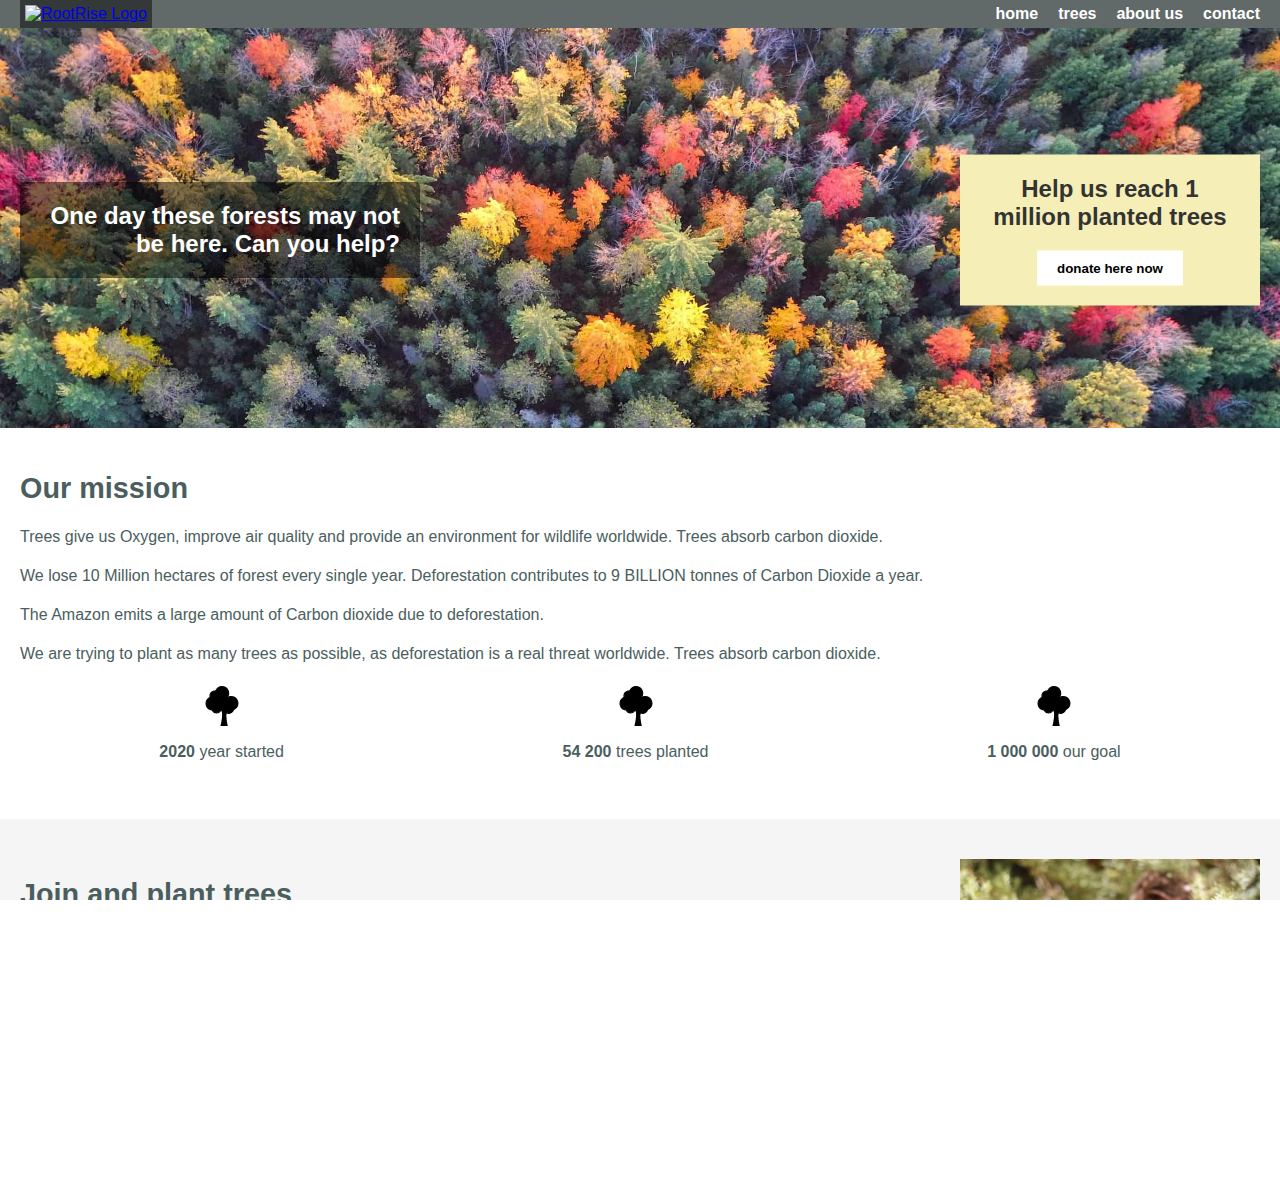
==== commit 9559c6d2: "changed picture size and added burger menu for media" ====
--- a/index.html
+++ b/index.html
@@ -10,8 +10,10 @@
 <body>
     <header>
         <div class="logo">
-            <img src="assets/Rootrise_white.png" alt="RootRise Logo">
-        </div>  
+            <a href="index.html"><img src="assets/RootRise_white.png" alt="RootRise Logo"></a>
+        </div>
+        <input type="checkbox" id="menu-checkbox" class="menu-toggle">
+        <label for="menu-checkbox" class="menu-icon">☰</label>
         <nav>
             <ul>
                 <li><a href="index.html">home</a></li>
@@ -21,6 +23,7 @@
             </ul>
         </nav>
     </header>
+    
     <main>
         <section class="hero">
             <img src="assets/forest.jpg" alt="Colorful forest">
--- a/styles.css
+++ b/styles.css
@@ -36,7 +36,65 @@
     color: white;
     text-decoration: none;
     font-weight: bold;
-    transition: background-color 0.3s, color 0.3s; /* Smooth effect */
+    transition: background-color 0.3s, color 0.3s;
+}
+
+/* Hide the checkbox */
+.menu-toggle {
+    display: none;
+}
+
+/* Style the burger icon */
+.menu-icon {
+    display: none;
+    font-size: 24px;
+    color: white;
+    cursor: pointer;
+    position: absolute;
+    top: 20px;
+    right: 20px;
+}
+
+/* Ensure nav is visible on desktop */
+nav ul {
+    list-style: none;
+    display: flex;
+    gap: 20px;
+}
+
+nav a {
+    color: white;
+    text-decoration: none;
+    font-weight: bold;
+    transition: background-color 0.3s, color 0.3s;
+}
+
+/* Mobile styles */
+@media (max-width: 768px) {
+    .menu-icon {
+        display: block;
+    }
+
+    nav ul {
+        display: none;
+        flex-direction: column;
+        position: fixed;
+        top: 60px;
+        left: 0;
+        background-color: #616969;
+        width: 100%;
+        padding: 20px;
+        text-align: center;
+        z-index: 100;
+    }
+
+    .menu-toggle:checked ~ nav ul {
+        display: flex;
+    }
+
+    .hero {
+        z-index: 1;
+    }
 }
 
 
@@ -65,11 +123,10 @@
     height: 400px;
     object-fit: cover;
 }
-
 .hero-text {
     position: absolute;
     top: 50%;
-    right: 5%;
+    left: 20px; /* Move to the left/middle */
     transform: translateY(-50%);
     background-color: rgba(0, 0, 0, 0.5); /* Dark semi-transparent box */
     color: white;
@@ -78,6 +135,7 @@
     max-width: 400px;
     text-align: center;
 }
+
 .hero-text h1 {
     font-size: 1.5em;
     margin: 0;
@@ -87,7 +145,6 @@
     margin: 10px 0 0;
 }
 
-/* Responsive adjustments */
 @media (max-width: 768px) {
     .hero-text {
         position: static;
@@ -104,7 +161,7 @@
     top: 50%;
     right: 20px;
     transform: translateY(-50%);
-    background-color: #FFF9C4; /* Lime green as in the design */
+    background-color: #FFF9C4;
     padding: 20px;
     text-align: center;
     width: 300px;
@@ -128,6 +185,20 @@
         position: static;
         transform: none;
         margin: 10px auto;
+        width: 100%;
+        max-width: 300px;
+        .hero {
+            flex-direction: column;
+            height: auto;
+        }
+        
+        .hero-text,
+        .hero-donate {
+            width: 100%;
+            margin: 10px 0;
+            text-align: center;
+        }
+        
     }
 }
 .mission {
@@ -615,7 +686,6 @@
         gap: 10px;
         text-align: center;
     }
-
     .hero-text h1 {
         font-size: 1.5em;
         text-align: center;
@@ -681,4 +751,55 @@
 
 * {
     box-sizing: border-box; /* Ensure padding/margins don’t cause overflow */
+}
+/* Hide the checkbox */
+.menu-toggle {
+    display: none;
+}
+
+/* Style the burger icon */
+.menu-icon {
+    display: none;
+    font-size: 24px;
+    color: white;
+    cursor: pointer;
+    position: absolute;
+    top: 20px;
+    right: 20px;
+}
+
+/* Default nav styles for desktop */
+nav ul {
+    list-style: none;
+    display: flex;
+    gap: 20px;
+}
+
+nav a {
+    color: white;
+    text-decoration: none;
+    font-weight: bold;
+}
+
+/* Mobile styles */
+@media (max-width: 768px) {
+    .menu-icon {
+        display: block;
+    }
+
+    nav ul {
+        display: none;
+        flex-direction: column;
+        position: absolute;
+        top: 60px;
+        right: 0;
+        background-color: #4A5E5E;
+        width: 100%;
+        padding: 20px;
+        text-align: center;
+    }
+
+    .menu-toggle:checked ~ nav ul {
+        display: flex;
+    }
 }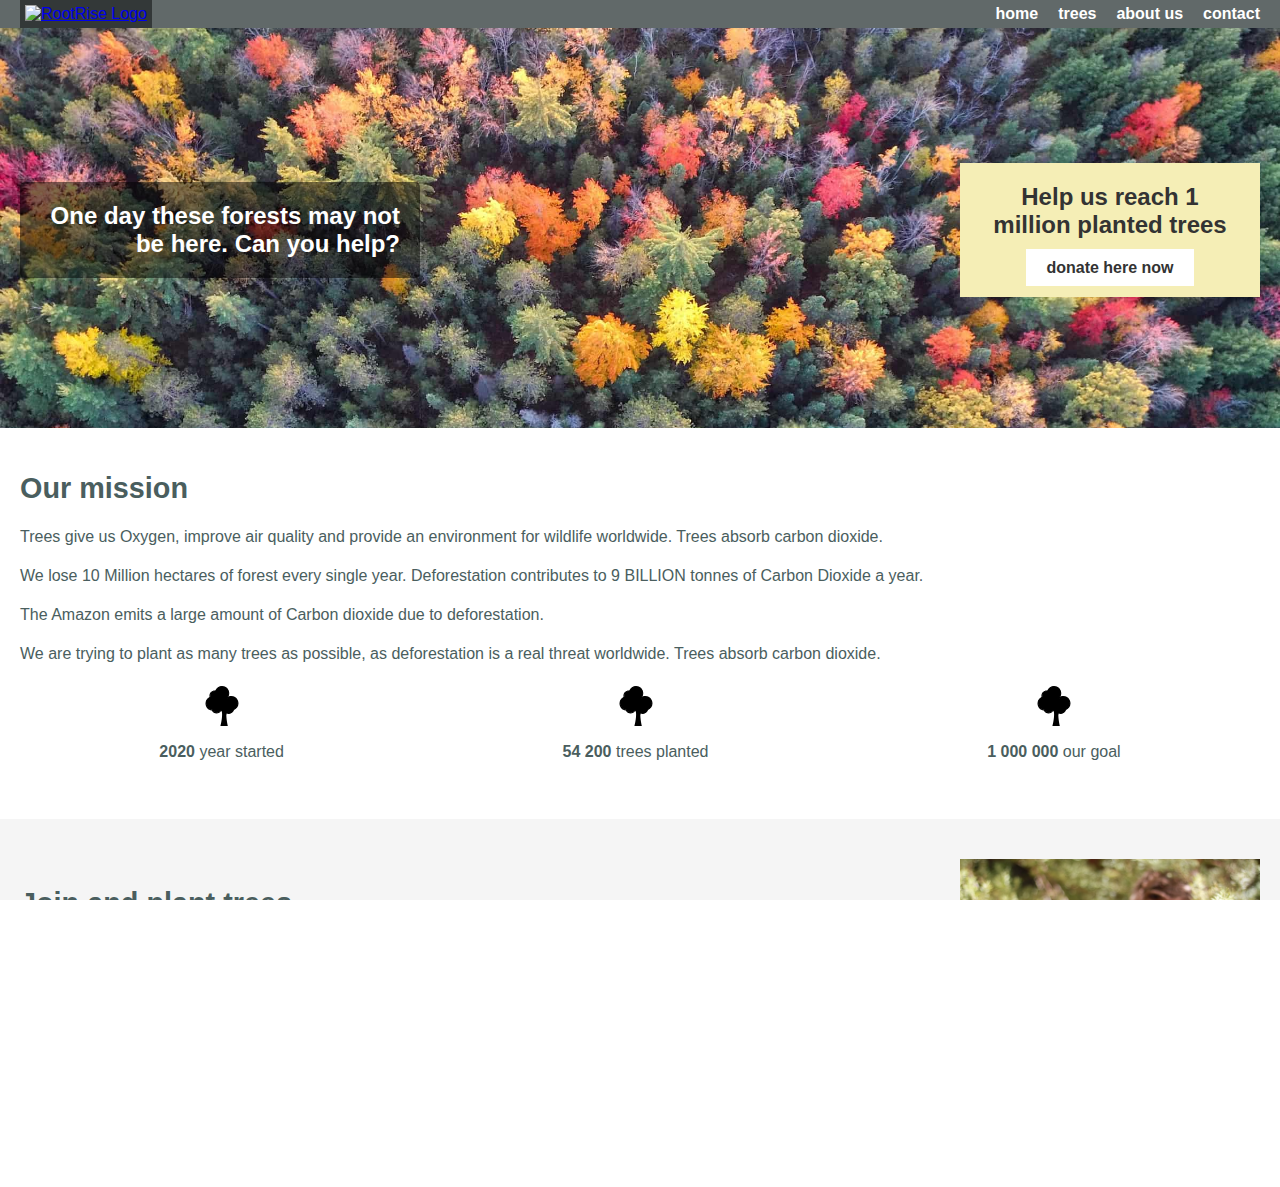
==== commit b35ed011: "fixed code error had button element inside a element" ====
--- a/index.html
+++ b/index.html
@@ -32,7 +32,7 @@
             </div>
             <div class="hero-donate">
                 <h2>Help us reach 1 million planted trees</h2>
-                <a href="donate.html"><button>donate here now</button></a>
+                <a href="donate.html">donate here now</a>
             </div>
         </section>
         <section class="mission">
@@ -61,7 +61,7 @@
                 <h2>Join and plant trees</h2>
                 <p>Join now to make a difference.</p>
                 <p>We have many tree planting events you could join - we also give you tips and steps to plant your own.</p>
-                <a href="donate.html"><button>plant a tree</button></a>
+                <a href="donate.html">plant a tree</a>
             </div>
             <div class="join-image">
                 <img src="assets/planting.jpg" alt="Person holding a small plant">
@@ -75,6 +75,7 @@
         <div class="social-media">
             <a href="#"><img src="assets/facebook.png" alt="Facebook"></a>
             <a href="#"><img src="assets/twitter.png" alt="Twitter"></a>
+            <a href="#"><img src="assets/instagram.png" alt="Twitter"></a>
         </div>
         <div class="newsletter">
             <form action="thank-you.html">
--- a/styles.css
+++ b/styles.css
@@ -257,12 +257,14 @@
     line-height: 1.5;
 }
 
-.join-text button {
+.join-text a {
     background-color: #FFD700;
     border: none;
     padding: 10px 20px;
     font-weight: bold;
     cursor: pointer;
+    color: #333;
+    text-decoration: none;
 }
 
 .join-image img {
@@ -380,7 +382,7 @@
     padding: 10px 20px;
     border: none;
     cursor: pointer;
-    margin-right: 10px;
+    margin: 5px 10px;
 }
 
 .team-text .stats {
@@ -590,14 +592,17 @@
     text-align: center;
     border: none; /* Remove any default border */
 }
-
-.hero-donate button {
+.hero-donate a {
     background-color: #fff;
     border: none;
     padding: 10px 20px;
     font-weight: bold;
     cursor: pointer;
-}
+    color: #333;
+    text-decoration: none;
+
+}
+
 html, body {
     height: 100%;
     margin: 0;
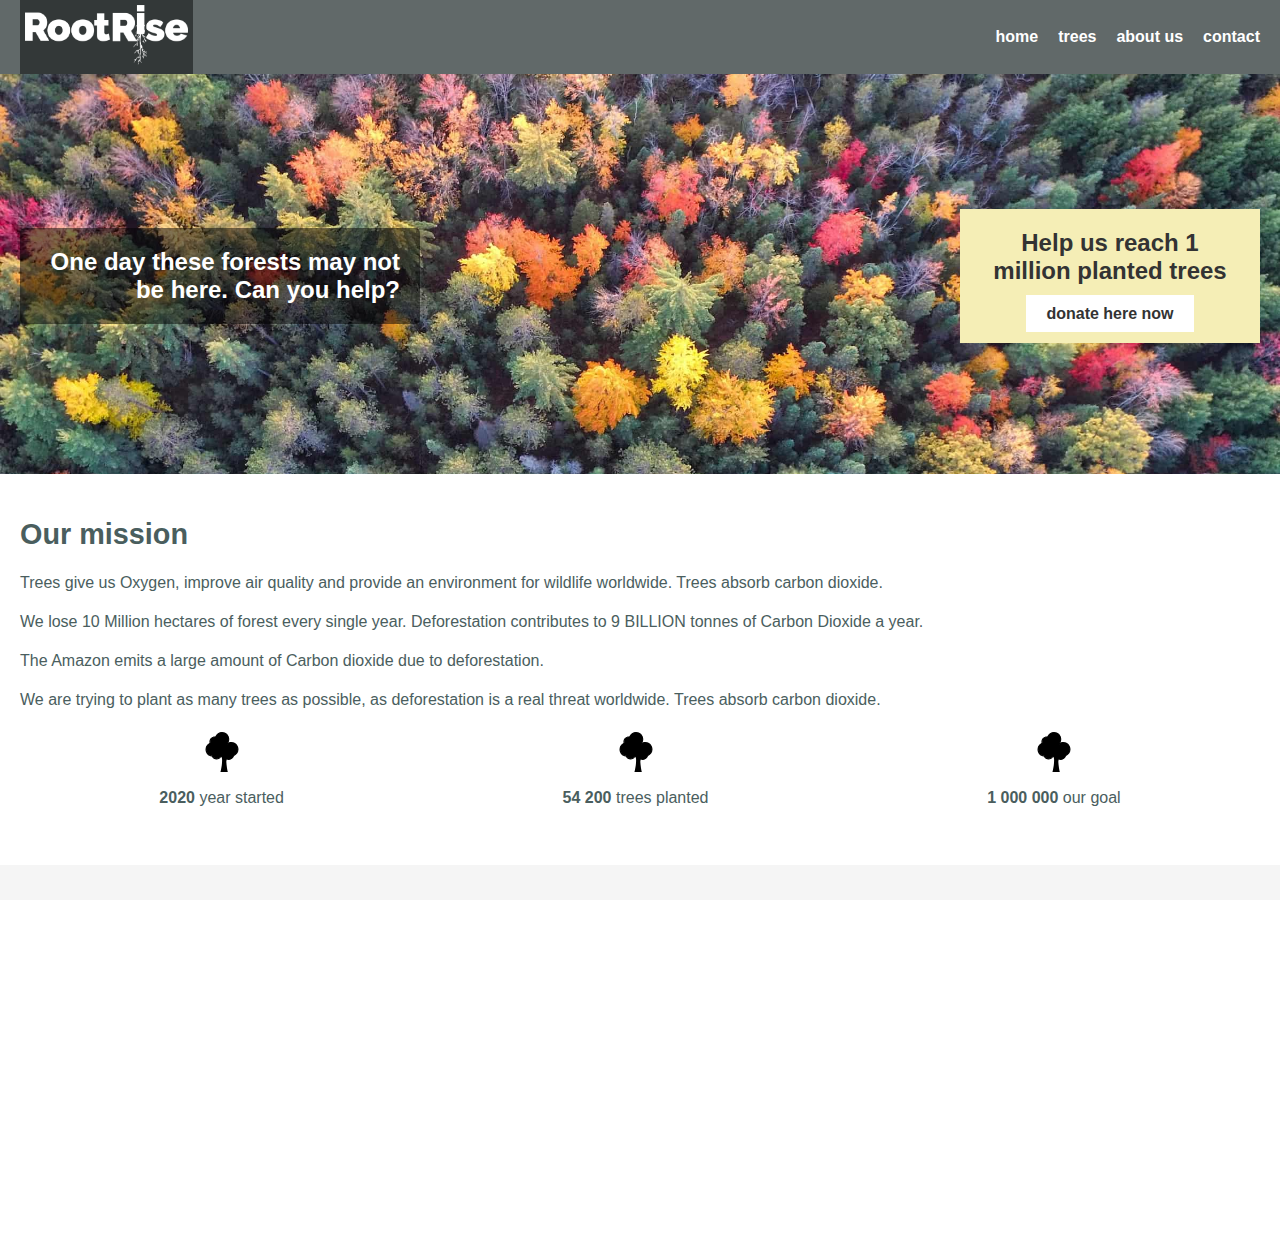
==== commit bcbb3971: "fixed a spelling error" ====
--- a/index.html
+++ b/index.html
@@ -10,7 +10,7 @@
 <body>
     <header>
         <div class="logo">
-            <a href="index.html"><img src="assets/RootRise_white.png" alt="RootRise Logo"></a>
+            <a href="index.html"><img src="assets/Rootrise_white.png" alt="RootRise Logo"></a>
         </div>
         <input type="checkbox" id="menu-checkbox" class="menu-toggle">
         <label for="menu-checkbox" class="menu-icon">☰</label>
--- a/styles.css
+++ b/styles.css
@@ -19,12 +19,16 @@
     align-items: center;
 }
 .logo {
-    background-color: #00000077; /* Black background */
-    padding: 5px; /* Add some padding for spacing */
+    background-color: #00000077;
+    padding: 5px;
 }
 
 .logo img {
     height: 60px;
+    .logo img {
+        height: 60px;
+        display: block;
+    }
 }
 nav ul {
     list-style: none;
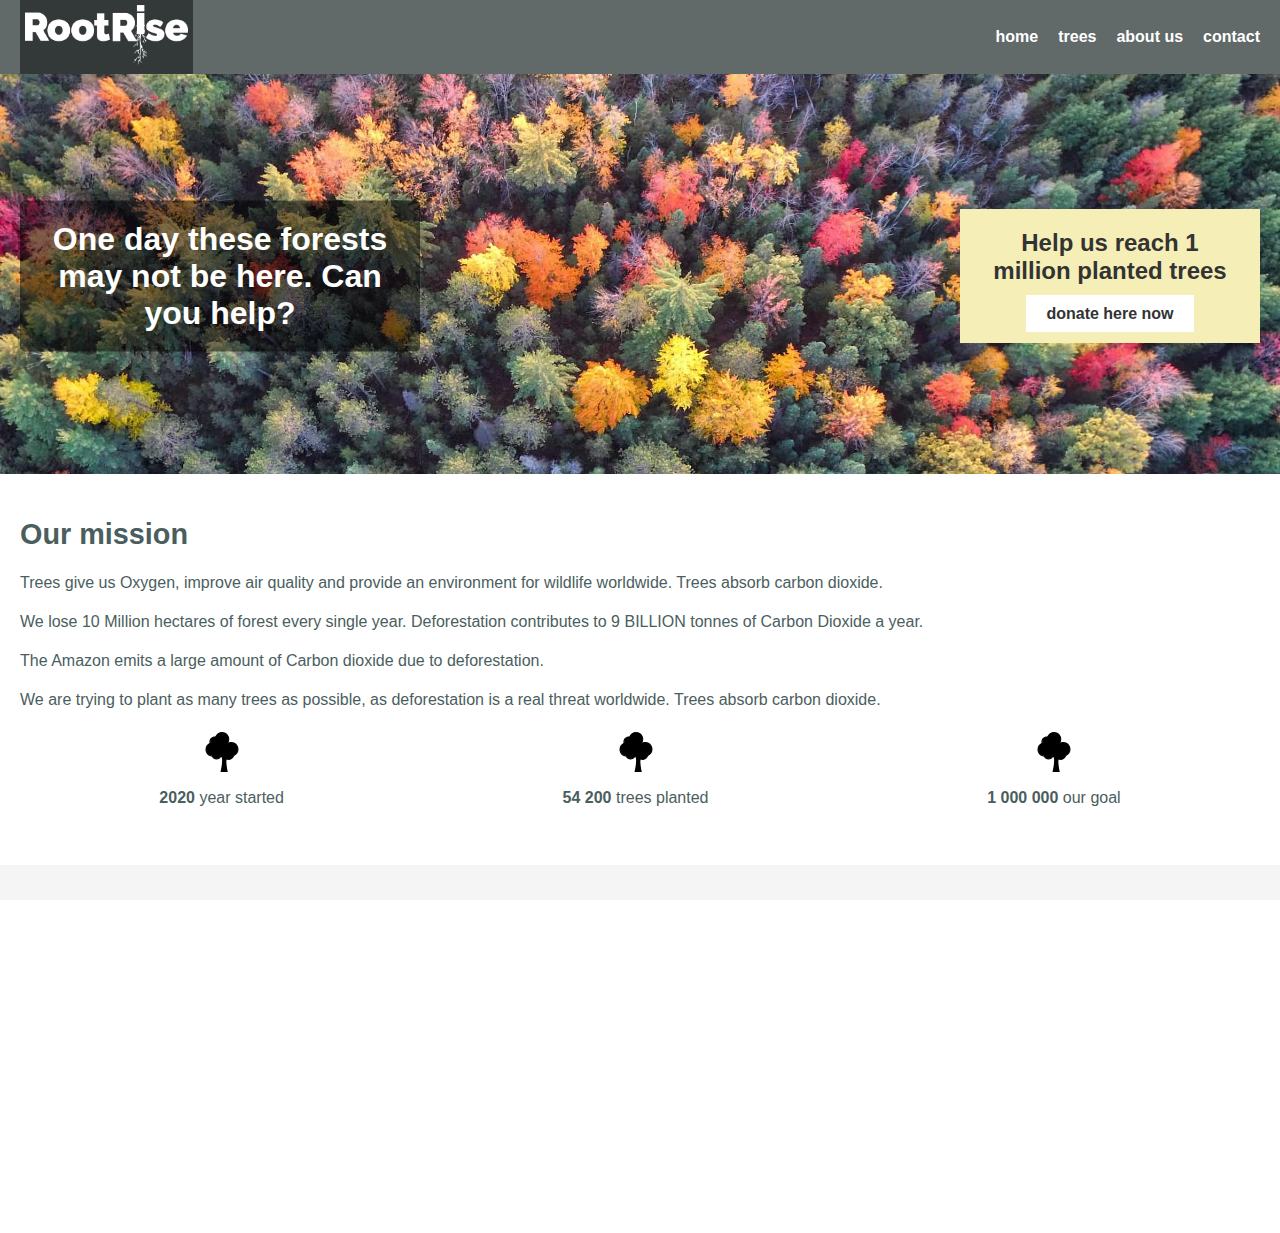
==== commit 8a12bfc9: "had duplicate hero text, so I changed position of a text box from left to right, and had to change i" ====
--- a/index.html
+++ b/index.html
@@ -27,7 +27,7 @@
     <main>
         <section class="hero">
             <img src="assets/forest.jpg" alt="Colorful forest">
-            <div class="hero-text">
+            <div class="hero-text-home">
                 <h1>One day these forests may not be here. Can you help?</h1>
             </div>
             <div class="hero-donate">
--- a/styles.css
+++ b/styles.css
@@ -130,15 +130,28 @@
 .hero-text {
     position: absolute;
     top: 50%;
-    left: 20px; /* Move to the left/middle */
+    right: 20px; 
     transform: translateY(-50%);
-    background-color: rgba(0, 0, 0, 0.5); /* Dark semi-transparent box */
+    background-color: rgba(0, 0, 0, 0.5);
     color: white;
     padding: 20px;
     border-radius: 5px;
     max-width: 400px;
     text-align: center;
 }
+.hero-text-home {
+    position: absolute;
+    top: 50%;
+    left: 20px; 
+    transform: translateY(-50%);
+    background-color: rgba(0, 0, 0, 0.5);
+    color: white;
+    padding: 20px;
+    border-radius: 5px;
+    max-width: 400px;
+    text-align: center;
+}
+
 
 .hero-text h1 {
     font-size: 1.5em;
@@ -481,10 +494,12 @@
     margin-bottom: 10px;
 }
 
-.tree-stats button {
-    background-color: #FFD700;
-    padding: 10px 20px;
-    border: none;
+.tree-stats a {
+    background-color: #FFD700;
+    padding: 10px 20px;
+    border: none;
+    color: #333;
+    text-decoration: none;
 }
 .hero img[src="assets/team.jpg"] {
     height: 350px;
